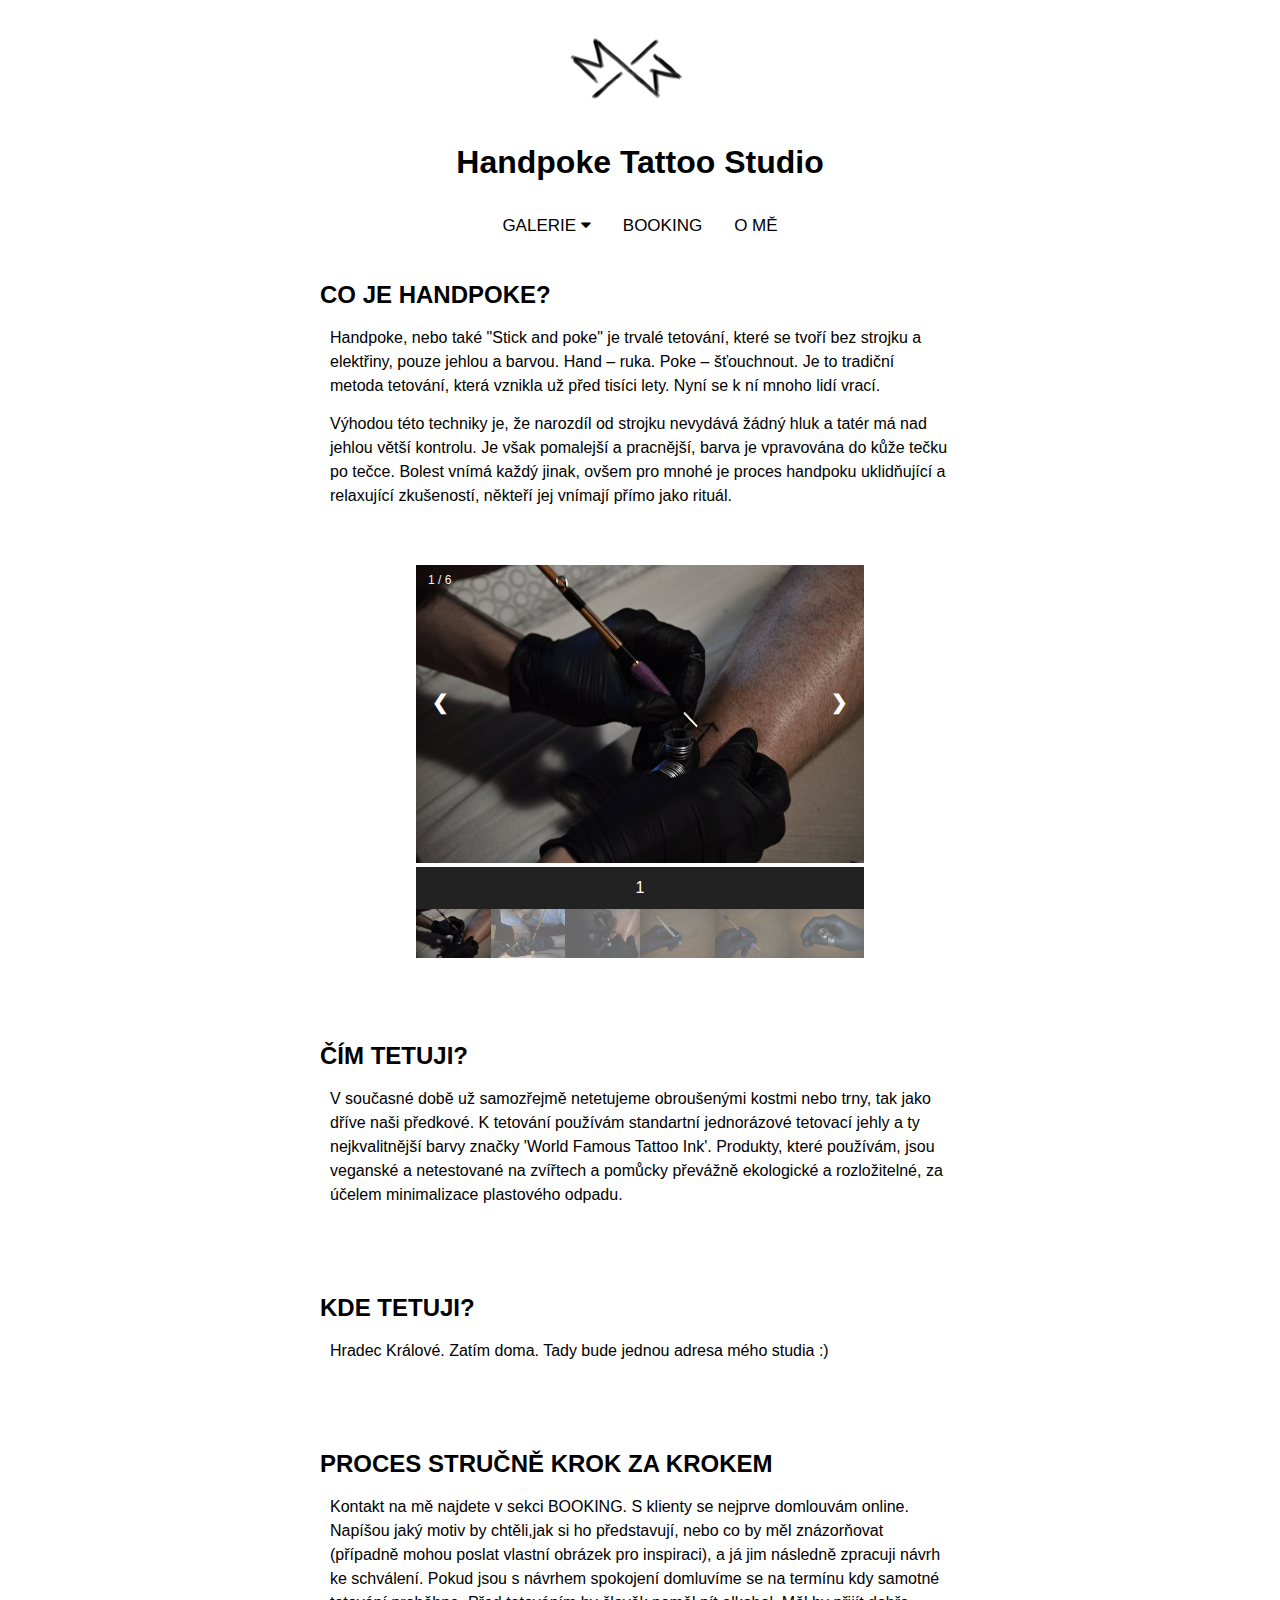
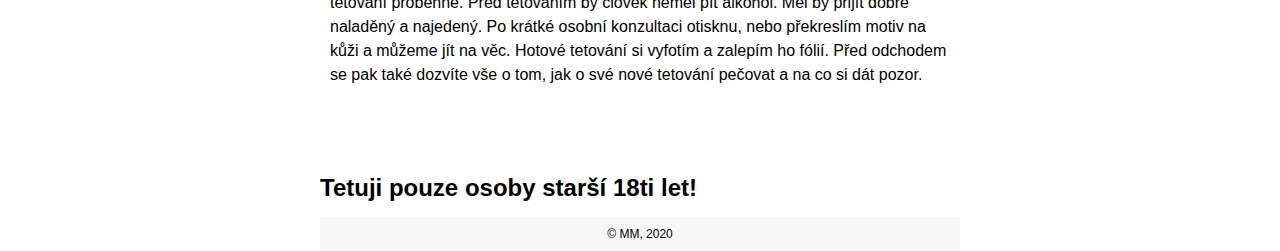
==== index.html @ ac065abf "page upload alfa" ====
<!DOCTYPE html>
<html lang="cs">
<head>
  <meta charset="utf-8">
  <title>Handpoke Tattoo</title>
  <link rel="stylesheet" type="text/css" href="styl.css">
  
  <style type="text/css">
  <!--
	  
* {
  box-sizing: border-box;
}

/* Position the image container (needed to position the left and right arrows) */
.container {
  position: relative;
	width: 70%;
	left: 50%;
	transform: translate(-50%, 0%);
	margin-top: 50px;
}

/* Hide the images by default */
.mySlides {
  display: none;
}

/* Add a pointer when hovering over the thumbnail images */
.cursor {
  cursor: pointer;
}

/* Next & previous buttons */
.prev,
.next {
  cursor: pointer;
  position: absolute;
  top: 40%;
  width: auto;
  padding: 16px;
  margin-top: -50px;
  color: white;
  font-weight: bold;
  font-size: 20px;
  border-radius: 0 3px 3px 0;
  user-select: none;
  -webkit-user-select: none;
}

/* Position the "next button" to the right */
.next {
  right: 0;
  border-radius: 3px 0 0 3px;
}

/* On hover, add a black background color with a little bit see-through */
.prev:hover,
.next:hover {
  background-color: rgba(0, 0, 0, 0.8);
}

/* Number text (1/3 etc) */
.numbertext {
  color: #f2f2f2;
  font-size: 12px;
  padding: 8px 12px;
  position: absolute;
  top: 0;
}

/* Container for image text */
.caption-container {
  text-align: center;
  background-color: #222;
  padding: 2px 16px;
  color: white;
}

.row:after {
  content: "";
  display: table;
  clear: both;
}

/* Six columns side by side */
.column {
  float: left;
  width: 16.66%;
}

/* Add a transparency effect for thumnbail images */
.demo {
  opacity: 0.6;
}

.active,
.demo:hover {
  opacity: 1;
}

	  
	  
	  //-->
  </style>
  
</head>
<body>
    <div id="stranka">
      <header>
         <div class="header"><a href="home.html"><img src="images/logo.png" alt="logo" width="180" height="90"/></a> 
		  </div>
     <h1>Handpoke Tattoo Studio</h1>
      </header>
      
<nav>      
  <div class="topnav" id="myTopnav">
  <div class="dropdown">
    <button class="dropbtn">GALERIE
      <link rel="stylesheet" href="https://cdnjs.cloudflare.com/ajax/libs/font-awesome/4.7.0/css/font-awesome.min.css">
      <i class="fa fa-caret-down"></i>
      
    </button>
    <div class="dropdown-content">
      <a href="tattoos.html">TETOVÁNÍ</a>
      <a href="flashes.html">VOLNÉ NÁVRHY</a>
    </div>
  </div>
  <a href="contact.html">BOOKING</a>
  
  <a href="aboutme.html">O MĚ</a>
</div>
</nav>
   
   
<div id="obsah">
                   
    <h2>CO JE HANDPOKE?</h2>
    <p>Handpoke, nebo také "Stick and poke" je trvalé tetování, které se tvoří bez strojku a elektřiny, pouze jehlou a barvou. Hand – ruka. Poke – šťouchnout. Je to tradiční metoda tetování, která vznikla  už před tisíci lety. Nyní se k ní mnoho lidí vrací. </p>
    <p>Výhodou této techniky je, že narozdíl od strojku nevydává žádný hluk a tatér má nad jehlou větší kontrolu. Je však pomalejší a pracnější, barva je vpravována do kůže tečku po tečce. Bolest vnímá každý jinak, ovšem pro mnohé je proces handpoku uklidňující a relaxující zkušeností, někteří jej vnímají přímo jako rituál.</p>
    
    
    <!-- Container for the image gallery -->
<div class="container">

  <!-- Full-width images with number text -->
  <div class="mySlides">
    <div class="numbertext">1 / 6</div>
      <img src="images/01.jpg" style="width:100%">
  </div>

  <div class="mySlides">
    <div class="numbertext">2 / 6</div>
      <img src="images/portrait-cropped.png" style="width:100%">
  </div>

  <div class="mySlides">
    <div class="numbertext">3 / 6</div>
      <img src="images/kristiandetail.jpg" style="width:100%">
  </div>

  <div class="mySlides">
    <div class="numbertext">4 / 6</div>
      <img src="images/tool1.png" style="width:100%">
  </div>

  <div class="mySlides">
    <div class="numbertext">5 / 6</div>
      <img src="images/tool2.png" style="width:100%">
  </div>

  <div class="mySlides">
    <div class="numbertext">6 / 6</div>
      <img src="images/ring.png" style="width:100%">
  </div>

  <!-- Next and previous buttons -->
  <a class="prev" onclick="plusSlides(-1)">&#10094;</a>
  <a class="next" onclick="plusSlides(1)">&#10095;</a>

  <!-- Image text -->
  <div class="caption-container">
    <p id="caption"></p>
  </div>

  <!-- Thumbnail images -->
  <div class="row">
    <div class="column">
      <img class="demo cursor" src="images/01.jpg" style="width:100%" onclick="currentSlide(1)" alt="1">
    </div>
    <div class="column">
      <img class="demo cursor" src="images/portrait-cropped.png" style="width:100%" onclick="currentSlide(2)" alt="2">
    </div>
    <div class="column">
      <img class="demo cursor" src="images/kristiandetail.jpg" style="width:100%" onclick="currentSlide(3)" alt="3">
    </div>
    <div class="column">
      <img class="demo cursor" src="images/tool1.png" style="width:100%" onclick="currentSlide(3)" alt="4">
    </div>
	<div class="column">
      <img class="demo cursor" src="images/tool2.png" style="width:100%" onclick="currentSlide(3)" alt="5">
    </div>
    <div class="column">
      <img class="demo cursor" src="images/ring.png" style="width:100%" onclick="currentSlide(3)" alt="6">
    </div>

  

  </div>
</div>
    
    <h2>ČÍM TETUJI?</h2>
    <p>V současné době už samozřejmě netetujeme obroušenými kostmi nebo trny, tak jako dříve naši předkové. K tetování používám standartní jednorázové tetovací jehly a ty nejkvalitnější barvy značky 'World Famous Tattoo Ink'. Produkty, které používám, jsou veganské a netestované na zvířtech a pomůcky převážně ekologické a rozložitelné, za účelem minimalizace plastového odpadu.</p>
    <h2>KDE TETUJI?</h2>
       <p>Hradec Králové. Zatím doma. Tady bude jednou adresa mého studia :) </p>
       <h2>PROCES STRUČNĚ KROK ZA KROKEM</h2>
       <p>Kontakt na mě najdete v sekci BOOKING. S klienty se nejprve domlouvám online. Napíšou jaký motiv by chtěli,jak si ho představují, nebo co by měl znázorňovat (případně mohou poslat vlastní obrázek pro inspiraci), a já jim následně zpracuji návrh ke schválení. Pokud jsou s návrhem spokojení domluvíme se na termínu kdy samotné tetování proběhne. Před tetováním by člověk neměl pít alkohol. Měl by přijít dobře naladěný a najedený. Po krátké osobní konzultaci otisknu, nebo překreslím motiv na kůži a můžeme jít na věc. Hotové tetování si vyfotím a zalepím ho fólií. Před odchodem se pak také dozvíte vše o tom, jak o své nové tetování pečovat a na co si dát pozor.</p>
       
       <h2>Tetuji pouze osoby starší 18ti let!</h2>
       
       
        <!--<img src="images/portrait.png" alt="portrait" title="Image of me." class="homeImg"> -->
        </div>
      <footer>      
        &copy; MM, 2020
      </footer>    
    </div>
    
    
    <script>
var slideIndex = 1;
showSlides(slideIndex);

function plusSlides(n) {
  showSlides(slideIndex += n);
}

function currentSlide(n) {
  showSlides(slideIndex = n);
}

function showSlides(n) {
  var i;
  var slides = document.getElementsByClassName("mySlides");
  var dots = document.getElementsByClassName("demo");
  var captionText = document.getElementById("caption");
  if (n > slides.length) {slideIndex = 1}
  if (n < 1) {slideIndex = slides.length}
  for (i = 0; i < slides.length; i++) {
      slides[i].style.display = "none";
  }
  for (i = 0; i < dots.length; i++) {
      dots[i].className = dots[i].className.replace(" active", "");
  }
  slides[slideIndex-1].style.display = "block";
  dots[slideIndex-1].className += " active";
  captionText.innerHTML = dots[slideIndex-1].alt;
}
</script>
 
  </body>
</html>
---- styl.css ----
*{Padding:0; margin:0;}

body{
	background-repeat:repeat;
	background-color: white;
	color:black;
	font-family: Gotham, "Helvetica Neue", Helvetica, Arial, "sans-serif";
	font-size: 100%;
}

#stranka {
		  display:grid;
		  grid-template-columns:50%;
		  grid-auto-rows: auto;
	 	  grid-template-areas: 
			  "logo"
			  "nav"
			  "obsah"
			  "pata";
	justify-content: center;
	grid-row-gap: 5px;
}



header{grid-area: logo;
	   background-repeat: no-repeat;
	   text-align: center;
		background-color: white;
	padding-top:25px;
	padding-bottom: 5px;
}

header h1{padding-top:25px;
	padding-bottom: 5px;
	    

}

nav{grid-area: nav;	
}

.topnav {
	position: absolute;
	margin-top: 30px;
  	left: 50%;
 	transform: translate(-50%, -50%);
}

/* Style the links inside the navigation bar */
.topnav a {
  float: left;
  display: block;
  color: black;
  text-align: center;
  padding: 14px 16px;
  text-decoration: none;
  font-size: 17px;
}

/* Hide the link that should open and close the topnav on small screens */
.topnav .icon {
  display: none;
}

/* Dropdown container - needed to position the dropdown content */
.dropdown {
  float: left;
  overflow: hidden;
}

/* Style the dropdown button to fit inside the topnav */
.dropdown .dropbtn {
  font-size: 17px;
  border: none;
  outline: none;
  color: black;
  padding: 14px 16px;
  background-color: inherit;
  font-family: inherit;
  margin: 0;
}

/* Style the dropdown content (hidden by default) */
.dropdown-content {
  display: none;
  position: absolute;
  background-color: white;
  min-width: 160px;
  box-shadow: 0px 8px 16px 0px rgba(0,0,0,0.2);
  z-index: 1;
}

/* Style the links inside the dropdown */
.dropdown-content a {
  float: none;
  color: black;
  padding: 12px 16px;
  text-decoration: none;
  display: block;
  text-align: left;
}

/* Add a dark background on topnav links and the dropdown button on hover */
.topnav a:hover, .dropdown:hover .dropbtn {
  background-color: #555;
  color: white;
}

/* Add a grey background to dropdown links on hover */
.dropdown-content a:hover {
  background-color: #ddd;
  color: black;
}

/* Show the dropdown menu when the user moves the mouse over the dropdown button */
.dropdown:hover .dropdown-content {
  display: block;
}

/* When the screen is less than 600 pixels wide, hide all links, except for the first one ("Home"). Show the link that contains should open and close the topnav (.icon) */
@media screen and (max-width: 600px) {
  .topnav a:not(:first-child), .dropdown .dropbtn {
    display: none;
  }
  .topnav a.icon {
    float: right;
    display: block;
  }
}

/* The "responsive" class is added to the topnav with JavaScript when the user clicks on the icon. This class makes the topnav look good on small screens (display the links vertically instead of horizontally) */
@media screen and (max-width: 600px) {
  .topnav.responsive {position: relative;}
  .topnav.responsive a.icon {
    position: absolute;
    right: 0;
    top: 0;
  }
  .topnav.responsive a {
    float: none;
    display: block;
    text-align: left;
  }
  .topnav.responsive .dropdown {float: none;}
  .topnav.responsive .dropdown-content {position: relative;}
  .topnav.responsive .dropdown .dropbtn {
    display: block;
    width: 100%;
    text-align: left;
  }
}

#obsah{grid-area: obsah;
	background-color: white;
}
#obsah h1{margin: 10px 0 10px 0;}
#obsah h2{margin: 80px 0 10px 0;}

.homeImg {
   width: 40%;
	position: relative;
	left: 50%;
	transform: translate(-50%, 0);
	margin-top: 50px;
	margin-bottom: 50px;
	
}


footer{grid-area: pata;
	background-color: #F7F7F7;
	   text-align: center;
	   font-size: 75%;
	   padding: 10px 0;
	   
}

p{padding: 7px 10px;
	line-height: 1.5;
}

article{margin: 5px;
		border: 1px solid black;
		border-width: 0 1px 1px 0;
}

article h2{font-size: 100%;
			font-weight: normal;
}

#video{	display:block;
		margin-left: auto;
		margin-right: auto;
	margin-bottom: 20px;
		width:65%;
		height:600px;}

#portrait{
	height:50%;
	width: 50%;
	float:right;
	margin-bottom: 40px;
	margin-left: 20px;
}

.homebtn {
  border: none; /* Remove borders */
  background: none;
  color: black; /* White text */
  font-size: 16px; /* Set a font size */
  cursor: pointer; /* Mouse pointer on hover */
}
.homebtn:hover {
  color: white;
}
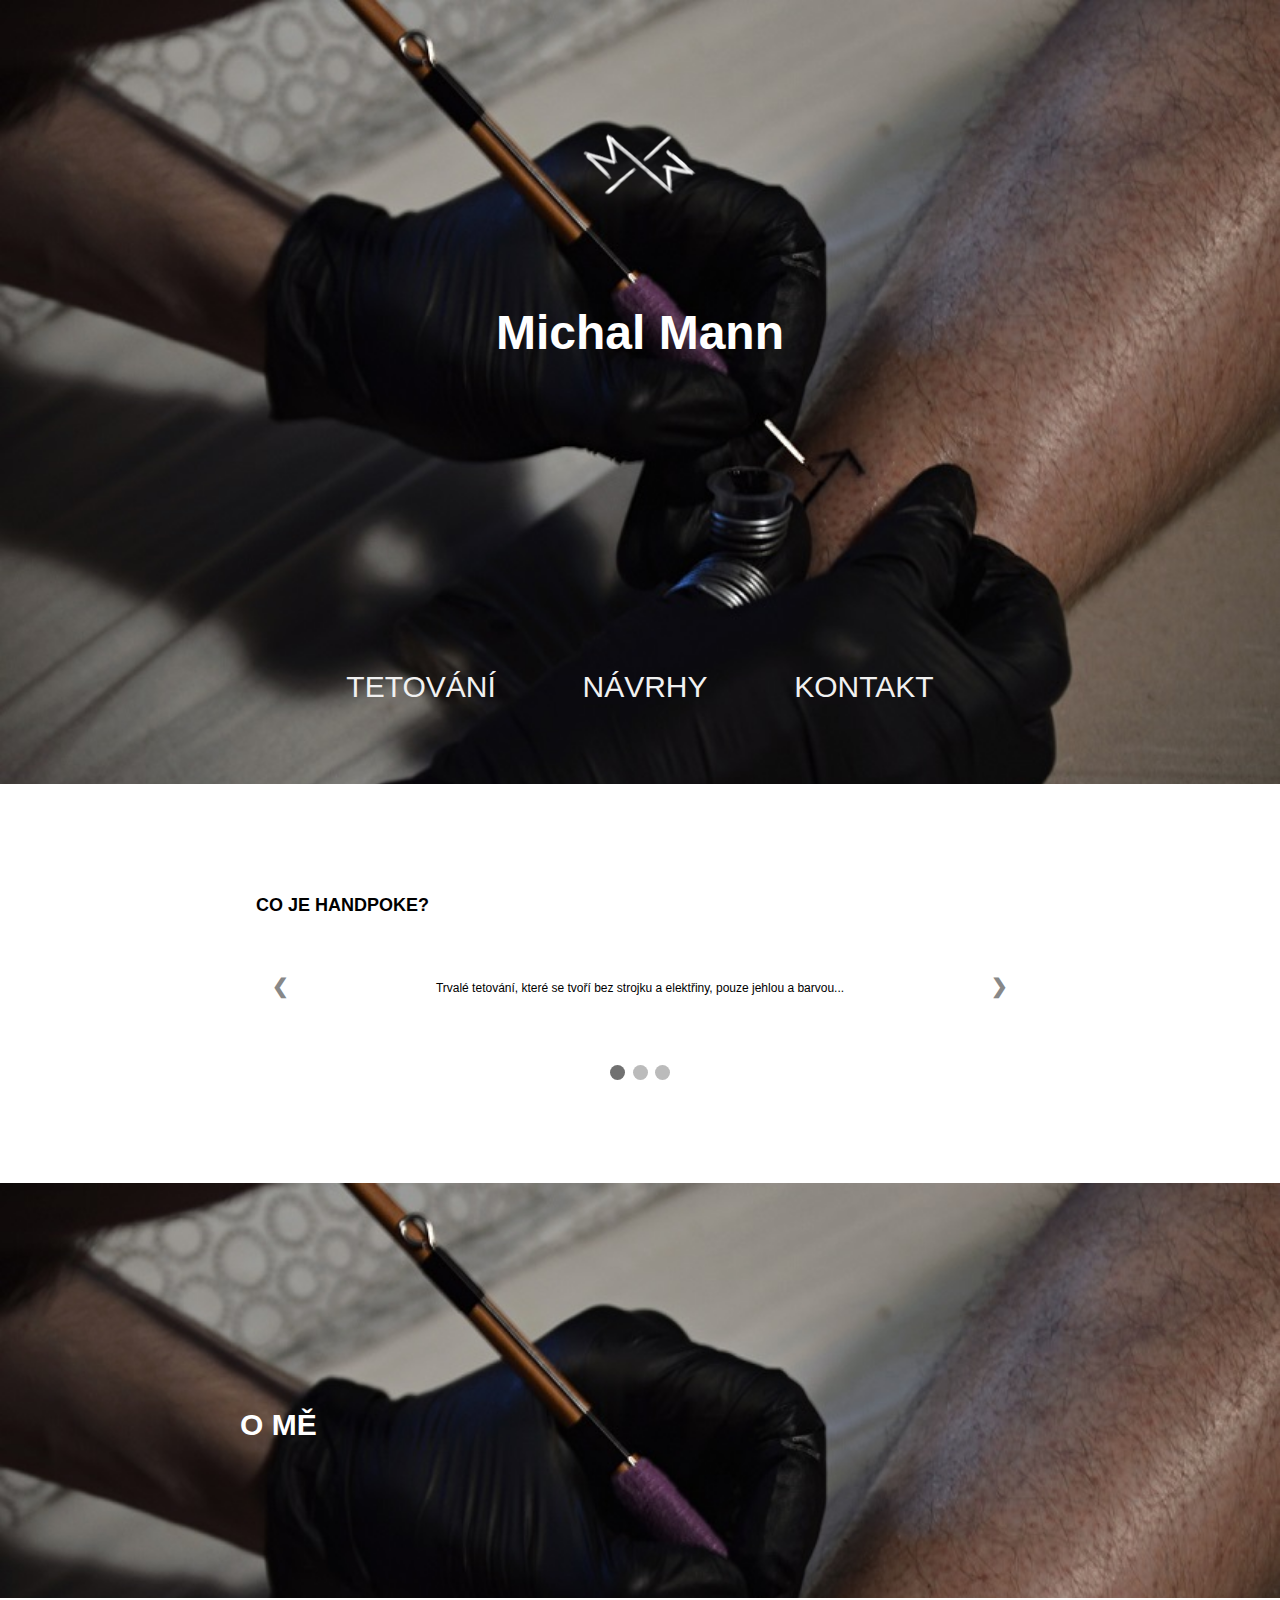
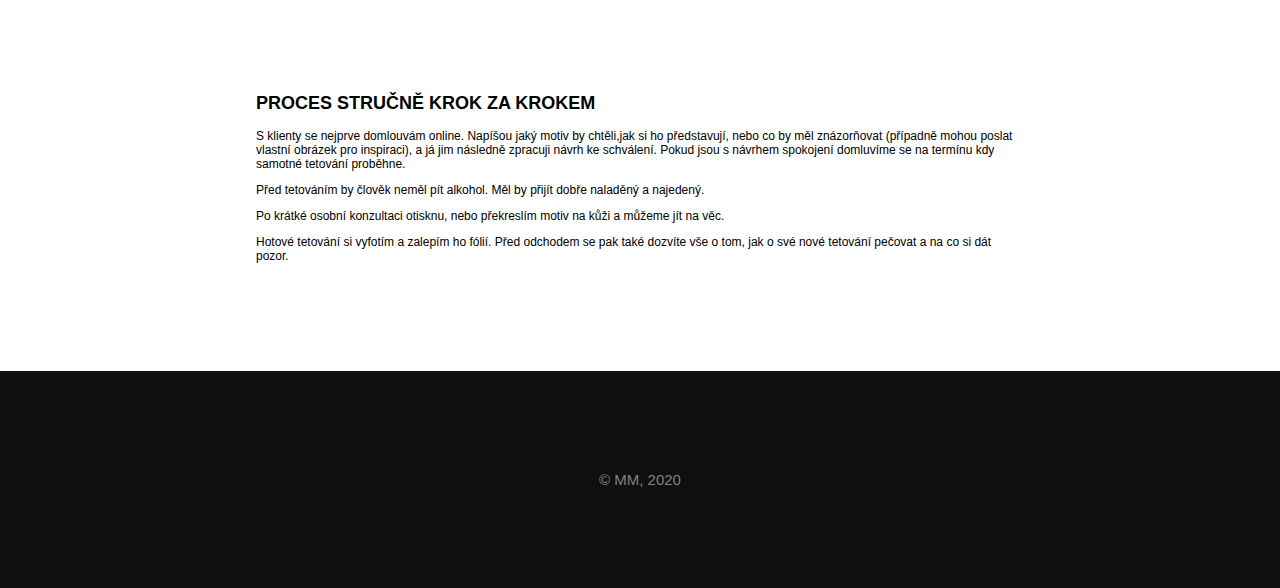
==== commit 0e14a94b: "index přejmenování" ====
--- a/index.html
+++ b/index.html
@@ -1,213 +1,133 @@
-<!DOCTYPE html>
-<html lang="cs">
+﻿<!DOCTYPE html>
+<html>
+
 <head>
   <meta charset="utf-8">
-  <title>Handpoke Tattoo</title>
-  <link rel="stylesheet" type="text/css" href="styl.css">
-  
-  <style type="text/css">
-  <!--
-	  
-* {
-  box-sizing: border-box;
-}
+  <title>Handpoke Tattoo MM</title>
 
-/* Position the image container (needed to position the left and right arrows) */
-.container {
-  position: relative;
-	width: 70%;
-	left: 50%;
-	transform: translate(-50%, 0%);
-	margin-top: 50px;
-}
 
-/* Hide the images by default */
-.mySlides {
-  display: none;
-}
+  <meta name="viewport" content="width=device-width, initial-scale=1">
+  <link rel="stylesheet" href="style.css">
+</head>
 
-/* Add a pointer when hovering over the thumbnail images */
-.cursor {
-  cursor: pointer;
-}
+<body>
 
-/* Next & previous buttons */
-.prev,
-.next {
-  cursor: pointer;
-  position: absolute;
-  top: 40%;
-  width: auto;
-  padding: 16px;
-  margin-top: -50px;
-  color: white;
-  font-weight: bold;
-  font-size: 20px;
-  border-radius: 0 3px 3px 0;
-  user-select: none;
-  -webkit-user-select: none;
-}
+  <div class="header">
+    <script src="easy_background.js"></script>
+    <script>
+      easy_background(".header",
+        {
+          slide: ["images/01.jpg", "images/portrait-cropped.png"],
+          delay: [2000, 2000]
+        }
+      );
+    </script>
+    <div class="logo"><a href="home2.html"><img src="images/logo-white.png" alt="logo" /></a> </div>
+    <h1>Michal Mann</h1>
 
-/* Position the "next button" to the right */
-.next {
-  right: 0;
-  border-radius: 3px 0 0 3px;
-}
+    <div id="navbar">
+      <div class="dropdown">
+        <a href="tattoos.html" class="stickyelement">TETOVÁNÍ</a>
+        <div class="dropdown-content">
+          <i>práce co už jsem dělal</i>
+        </div>
+      </div>
 
-/* On hover, add a black background color with a little bit see-through */
-.prev:hover,
-.next:hover {
-  background-color: rgba(0, 0, 0, 0.8);
-}
+      <div class="dropdown">
+        <a href="flashes.html" class="stickyelement">NÁVRHY</a>
+        <div class="dropdown-content">
+          <i>moje volné návrhy k dispozici</i>
+        </div>
+      </div>
 
-/* Number text (1/3 etc) */
-.numbertext {
-  color: #f2f2f2;
-  font-size: 12px;
-  padding: 8px 12px;
-  position: absolute;
-  top: 0;
-}
+      <div class="dropdown">
+        <a href="contact.html" class="stickyelement">KONTAKT</a>
+        <div class="dropdown-content">
+          <i>tady najdeš, kde se objednat</i>
+        </div>
+      </div>
 
-/* Container for image text */
-.caption-container {
-  text-align: center;
-  background-color: #222;
-  padding: 2px 16px;
-  color: white;
-}
-
-.row:after {
-  content: "";
-  display: table;
-  clear: both;
-}
-
-/* Six columns side by side */
-.column {
-  float: left;
-  width: 16.66%;
-}
-
-/* Add a transparency effect for thumnbail images */
-.demo {
-  opacity: 0.6;
-}
-
-.active,
-.demo:hover {
-  opacity: 1;
-}
-
-	  
-	  
-	  //-->
-  </style>
-  
-</head>
-<body>
-    <div id="stranka">
-      <header>
-         <div class="header"><a href="home.html"><img src="images/logo.png" alt="logo" width="180" height="90"/></a> 
-		  </div>
-     <h1>Handpoke Tattoo Studio</h1>
-      </header>
-      
-<nav>      
-  <div class="topnav" id="myTopnav">
-  <div class="dropdown">
-    <button class="dropbtn">GALERIE
-      <link rel="stylesheet" href="https://cdnjs.cloudflare.com/ajax/libs/font-awesome/4.7.0/css/font-awesome.min.css">
-      <i class="fa fa-caret-down"></i>
-      
-    </button>
-    <div class="dropdown-content">
-      <a href="tattoos.html">TETOVÁNÍ</a>
-      <a href="flashes.html">VOLNÉ NÁVRHY</a>
     </div>
   </div>
-  <a href="contact.html">BOOKING</a>
-  
-  <a href="aboutme.html">O MĚ</a>
-</div>
-</nav>
-   
-   
-<div id="obsah">
-                   
-    <h2>CO JE HANDPOKE?</h2>
+
+
+
+
+  <div class="content">
+    <div class="slim-conts">
+      <h2>CO JE HANDPOKE?</h2>
+
+      <!-- Slideshow container -->
+      <div class="slideshow-container">
+
+        <!-- Full-width slides/quotes -->
+        <div class="mySlides">
+          <a>Trvalé tetování, které se tvoří bez strojku a elektřiny, pouze jehlou a barvou...</a>
+
+        </div>
+
+        <div class="mySlides">
+          <a>Barva je vpravována do kůže tečku po tečce...</a>
+
+        </div>
+
+        <div class="mySlides">
+          <a>Závislost...</a>
+
+        </div>
+
+        <!-- Next/prev buttons -->
+        <a class="prev" onclick="plusSlides(-1)">&#10094;</a>
+        <a class="next" onclick="plusSlides(1)">&#10095;</a>
+      </div>
+
+      <!-- Dots/bullets/indicators -->
+      <div class="dot-container">
+        <span class="dot" onclick="currentSlide(1)"></span>
+        <span class="dot" onclick="currentSlide(2)"></span>
+        <span class="dot" onclick="currentSlide(3)"></span>
+      </div>
+    </div>
+
+    <div class="info-cont">
+      <h2><a href="aboutme.html">O MĚ</a></h2>
+      <script src="easy_background.js"></script>
+      <script>
+        easy_background(".info-cont",
+          {
+            slide: ["images/01.jpg", "images/portrait-cropped.png"],
+            delay: [2000, 2000]
+          }
+        );
+      </script>
+    </div>
+
+    <div class="slim-conts">
+      <h2>PROCES STRUČNĚ KROK ZA KROKEM</h2>
+      <p>S klienty se nejprve domlouvám online. Napíšou jaký motiv by chtěli,jak si ho představují, nebo co by měl
+        znázorňovat (případně mohou poslat vlastní obrázek pro inspiraci), a já jim následně zpracuji návrh ke
+        schválení. Pokud jsou s návrhem spokojení domluvíme se na termínu kdy samotné tetování proběhne.</p>
+      <p>Před tetováním by člověk neměl pít alkohol. Měl by přijít dobře naladěný a najedený.</p>
+      <p> Po krátké osobní konzultaci otisknu, nebo překreslím motiv na kůži a můžeme jít na věc. </p>
+      <p>Hotové tetování si vyfotím a zalepím ho fólií. Před odchodem se pak také dozvíte vše o tom, jak o své nové
+        tetování pečovat a na co si dát pozor.</p>
+      <p> </p>
+
+    </div>
+  </div>
+
+  <div class="footer">
+    &copy; MM, 2020
+  </div>
+
+
+  <!--
+  <h2>CO JE HANDPOKE?</h2>
     <p>Handpoke, nebo také "Stick and poke" je trvalé tetování, které se tvoří bez strojku a elektřiny, pouze jehlou a barvou. Hand – ruka. Poke – šťouchnout. Je to tradiční metoda tetování, která vznikla  už před tisíci lety. Nyní se k ní mnoho lidí vrací. </p>
     <p>Výhodou této techniky je, že narozdíl od strojku nevydává žádný hluk a tatér má nad jehlou větší kontrolu. Je však pomalejší a pracnější, barva je vpravována do kůže tečku po tečce. Bolest vnímá každý jinak, ovšem pro mnohé je proces handpoku uklidňující a relaxující zkušeností, někteří jej vnímají přímo jako rituál.</p>
     
     
-    <!-- Container for the image gallery -->
-<div class="container">
 
-  <!-- Full-width images with number text -->
-  <div class="mySlides">
-    <div class="numbertext">1 / 6</div>
-      <img src="images/01.jpg" style="width:100%">
-  </div>
-
-  <div class="mySlides">
-    <div class="numbertext">2 / 6</div>
-      <img src="images/portrait-cropped.png" style="width:100%">
-  </div>
-
-  <div class="mySlides">
-    <div class="numbertext">3 / 6</div>
-      <img src="images/kristiandetail.jpg" style="width:100%">
-  </div>
-
-  <div class="mySlides">
-    <div class="numbertext">4 / 6</div>
-      <img src="images/tool1.png" style="width:100%">
-  </div>
-
-  <div class="mySlides">
-    <div class="numbertext">5 / 6</div>
-      <img src="images/tool2.png" style="width:100%">
-  </div>
-
-  <div class="mySlides">
-    <div class="numbertext">6 / 6</div>
-      <img src="images/ring.png" style="width:100%">
-  </div>
-
-  <!-- Next and previous buttons -->
-  <a class="prev" onclick="plusSlides(-1)">&#10094;</a>
-  <a class="next" onclick="plusSlides(1)">&#10095;</a>
-
-  <!-- Image text -->
-  <div class="caption-container">
-    <p id="caption"></p>
-  </div>
-
-  <!-- Thumbnail images -->
-  <div class="row">
-    <div class="column">
-      <img class="demo cursor" src="images/01.jpg" style="width:100%" onclick="currentSlide(1)" alt="1">
-    </div>
-    <div class="column">
-      <img class="demo cursor" src="images/portrait-cropped.png" style="width:100%" onclick="currentSlide(2)" alt="2">
-    </div>
-    <div class="column">
-      <img class="demo cursor" src="images/kristiandetail.jpg" style="width:100%" onclick="currentSlide(3)" alt="3">
-    </div>
-    <div class="column">
-      <img class="demo cursor" src="images/tool1.png" style="width:100%" onclick="currentSlide(3)" alt="4">
-    </div>
-	<div class="column">
-      <img class="demo cursor" src="images/tool2.png" style="width:100%" onclick="currentSlide(3)" alt="5">
-    </div>
-    <div class="column">
-      <img class="demo cursor" src="images/ring.png" style="width:100%" onclick="currentSlide(3)" alt="6">
-    </div>
-
-  
-
-  </div>
-</div>
     
     <h2>ČÍM TETUJI?</h2>
     <p>V současné době už samozřejmě netetujeme obroušenými kostmi nebo trny, tak jako dříve naši předkové. K tetování používám standartní jednorázové tetovací jehly a ty nejkvalitnější barvy značky 'World Famous Tattoo Ink'. Produkty, které používám, jsou veganské a netestované na zvířtech a pomůcky převážně ekologické a rozložitelné, za účelem minimalizace plastového odpadu.</p>
@@ -218,47 +138,11 @@
        
        <h2>Tetuji pouze osoby starší 18ti let!</h2>
        
-       
-        <!--<img src="images/portrait.png" alt="portrait" title="Image of me." class="homeImg"> -->
-        </div>
-      <footer>      
-        &copy; MM, 2020
-      </footer>    
-    </div>
-    
-    
-    <script>
-var slideIndex = 1;
-showSlides(slideIndex);
-
-function plusSlides(n) {
-  showSlides(slideIndex += n);
-}
-
-function currentSlide(n) {
-  showSlides(slideIndex = n);
-}
-
-function showSlides(n) {
-  var i;
-  var slides = document.getElementsByClassName("mySlides");
-  var dots = document.getElementsByClassName("demo");
-  var captionText = document.getElementById("caption");
-  if (n > slides.length) {slideIndex = 1}
-  if (n < 1) {slideIndex = slides.length}
-  for (i = 0; i < slides.length; i++) {
-      slides[i].style.display = "none";
-  }
-  for (i = 0; i < dots.length; i++) {
-      dots[i].className = dots[i].className.replace(" active", "");
-  }
-  slides[slideIndex-1].style.display = "block";
-  dots[slideIndex-1].className += " active";
-  captionText.innerHTML = dots[slideIndex-1].alt;
-}
-</script>
- 
-  </body>
-</html>
+        -->
 
 
+  <script src="script.js"></script>
+
+</body>
+
+</html>--- a/style.css
+++ b/style.css
@@ -0,0 +1,200 @@
+ body {
+      margin: 0;
+      font-size: 24px;
+      font-family: Gotham, "Helvetica Neue", Helvetica, Arial, "sans-serif";
+    }
+
+    .header {
+      width: 100%;
+      padding-top: 10%;
+      padding-bottom: 5%;
+      color: white;
+      text-align: center;
+    }
+
+    .header h1 {
+      margin: 100px 200px 300px 200px;
+      text-align: center;
+
+    }
+
+
+    #navbar {
+      z-index: 1;
+
+    }
+
+    #navbar a,
+    .info-cont a {
+      float: left;
+      display: block;
+      color: #F1F1F1;
+      text-align: center;
+      padding: 10px 40px;
+      text-decoration: none;
+      font-size: 30px;
+
+    }
+
+
+
+    #navbar a.active {
+      /*background-color: #4CAF50;*/
+      color: white;
+      font-size: 10px;
+    }
+
+
+    .content {
+      width: 100%;
+      padding-top: 16px;
+      padding-bottom: 16px;
+      z-index: 1;
+
+    }
+
+    .slim-conts {
+      width: 60%;
+      padding-top: 80px;
+      padding-bottom: 80px;
+      padding-left: 20%;
+      padding-right: 20%;
+    }
+
+    .sticky {
+      position: fixed;
+      top: 0;
+      float: right;
+      background-color: #1D1D1D;
+      width: 100%;
+      font-size: 12px;
+      /* kdybys chtel si ten okraj od textu dat vetsi */
+      /* padding-bottom: 20px; */
+    }
+
+    .stickyelement {
+      font-size: 10px;
+    }
+
+    .sticky,
+    .content {
+      /*  padding-top: 60px;*/
+      font-size: 12px;
+    }
+
+    .dropdown {
+      position: relative;
+      display: inline-block;
+      z-index: 2;
+
+    }
+
+
+    .dropdown-content {
+      display: none;
+      position: absolute;
+      background-color: rgba(0, 0, 0, 0.56);
+      min-width: 160px;
+      padding: 50px 16px 12px 16px;
+      overflow: auto;
+      font-size: 20px;
+
+    }
+
+
+    .dropdown:hover .dropdown-content {
+      display: block;
+      z-index: -1;
+    }
+
+    /* Slideshow container */
+    .slideshow-container {
+      position: relative;
+
+    }
+
+    /* Slides */
+    .mySlides {
+      display: none;
+      padding: 50px;
+      text-align: center;
+    }
+
+    /* Next & previous buttons */
+    .prev,
+    .next {
+      cursor: pointer;
+      position: absolute;
+      top: 50%;
+      width: auto;
+      margin-top: -30px;
+      padding: 16px;
+      color: #888;
+      font-weight: bold;
+      font-size: 20px;
+      border-radius: 0 3px 3px 0;
+      user-select: none;
+    }
+
+    /* Position the "next button" to the right */
+    .next {
+      position: absolute;
+      right: 0;
+      border-radius: 3px 0 0 3px;
+    }
+
+    /* On hover, add a black background color with a little bit see-through */
+    .prev:hover,
+    .next:hover {
+      background-color: rgba(0, 0, 0, 0.8);
+      color: white;
+    }
+
+    /* The dot/bullet/indicator container */
+    .dot-container {
+      text-align: center;
+      padding: 20px;
+
+    }
+
+    /* The dots/bullets/indicators */
+    .dot {
+      cursor: pointer;
+      height: 15px;
+      width: 15px;
+      margin: 0 2px;
+      background-color: #bbb;
+      border-radius: 50%;
+      display: inline-block;
+      transition: background-color 0.6s ease;
+    }
+
+    /* Add a background color to the active dot/circle */
+    .active,
+    .dot:hover {
+      background-color: #717171;
+    }
+
+    .info-cont {
+
+      padding: 200px;
+
+    }
+
+    .info-cont h2,
+    .info-cont a {
+      color: white;
+    }
+
+    .info-cont h2,
+    .info-cont a:hover {
+      color: #B4B4B4;
+    }
+
+    .footer {
+      color: #828282;
+      text-align: center;
+      font-size: 15px;
+      padding: 100px;
+      background-color: #0F0F0F;
+    }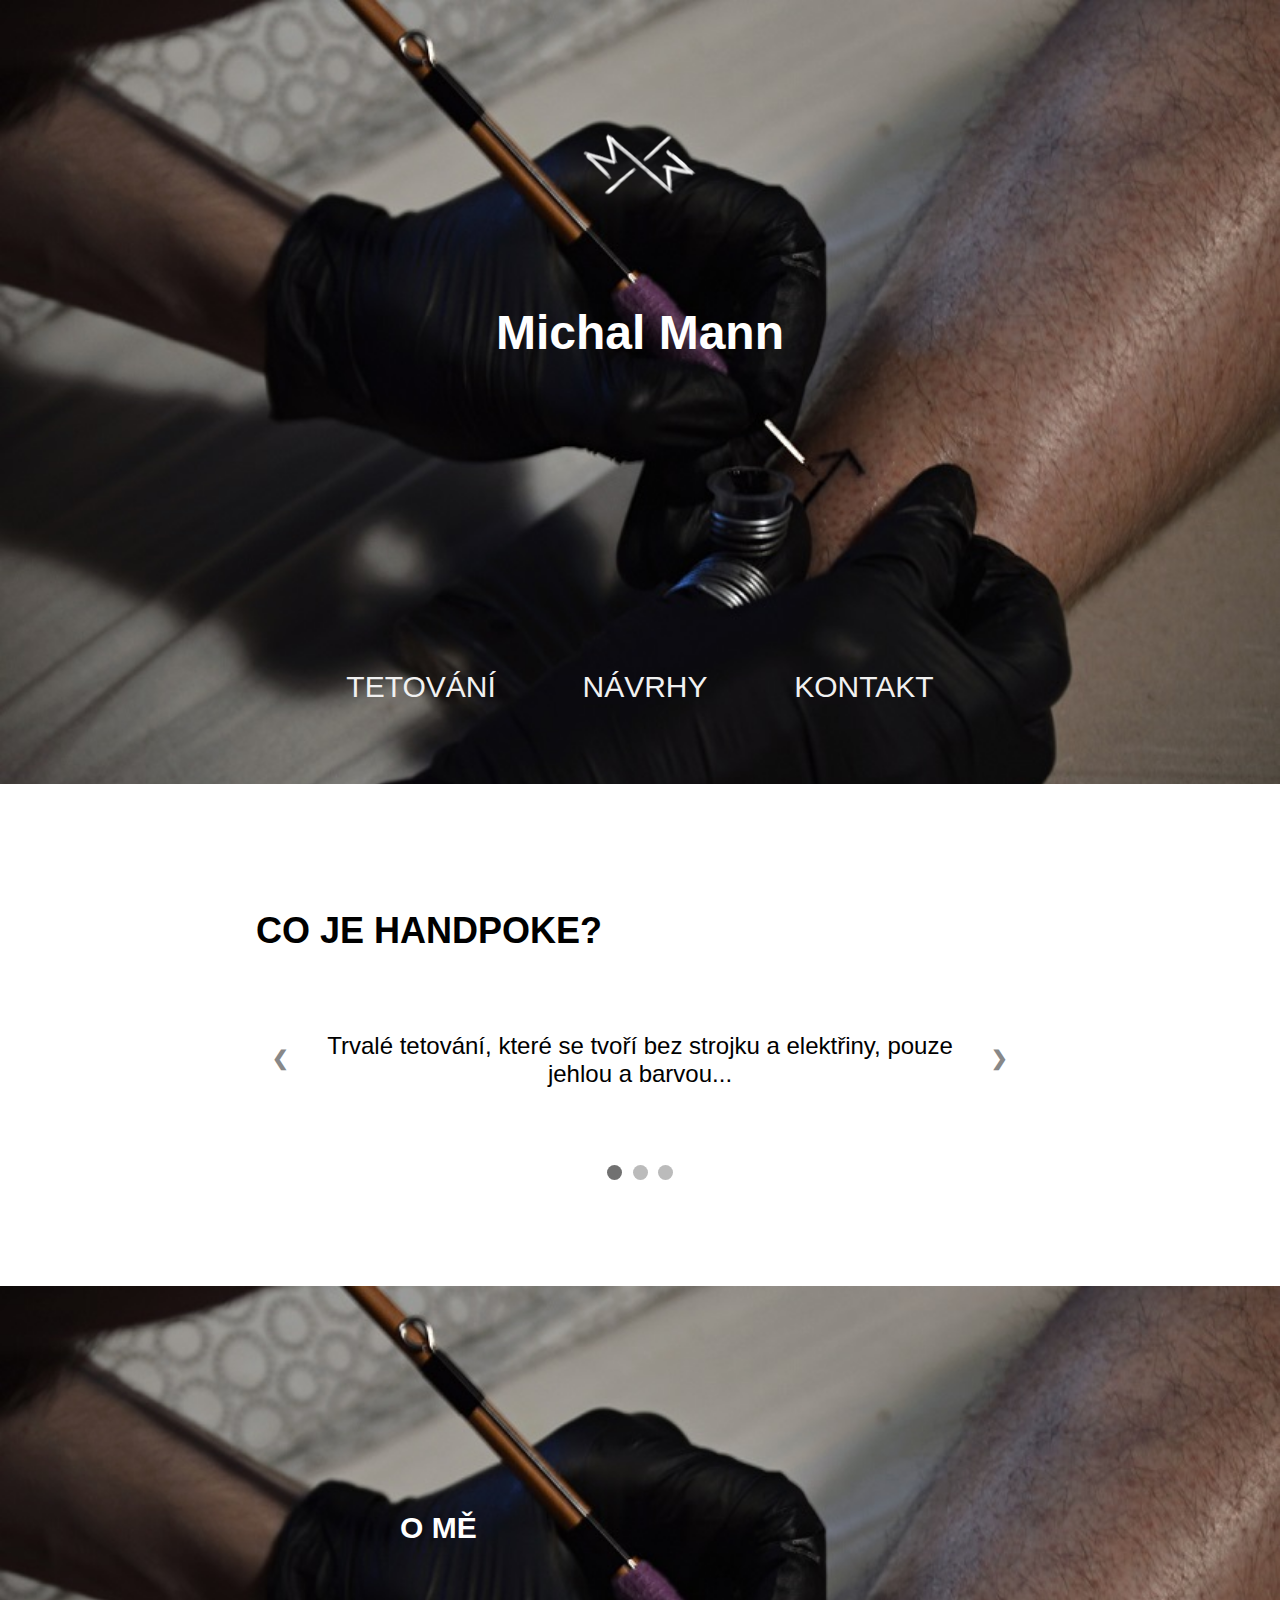
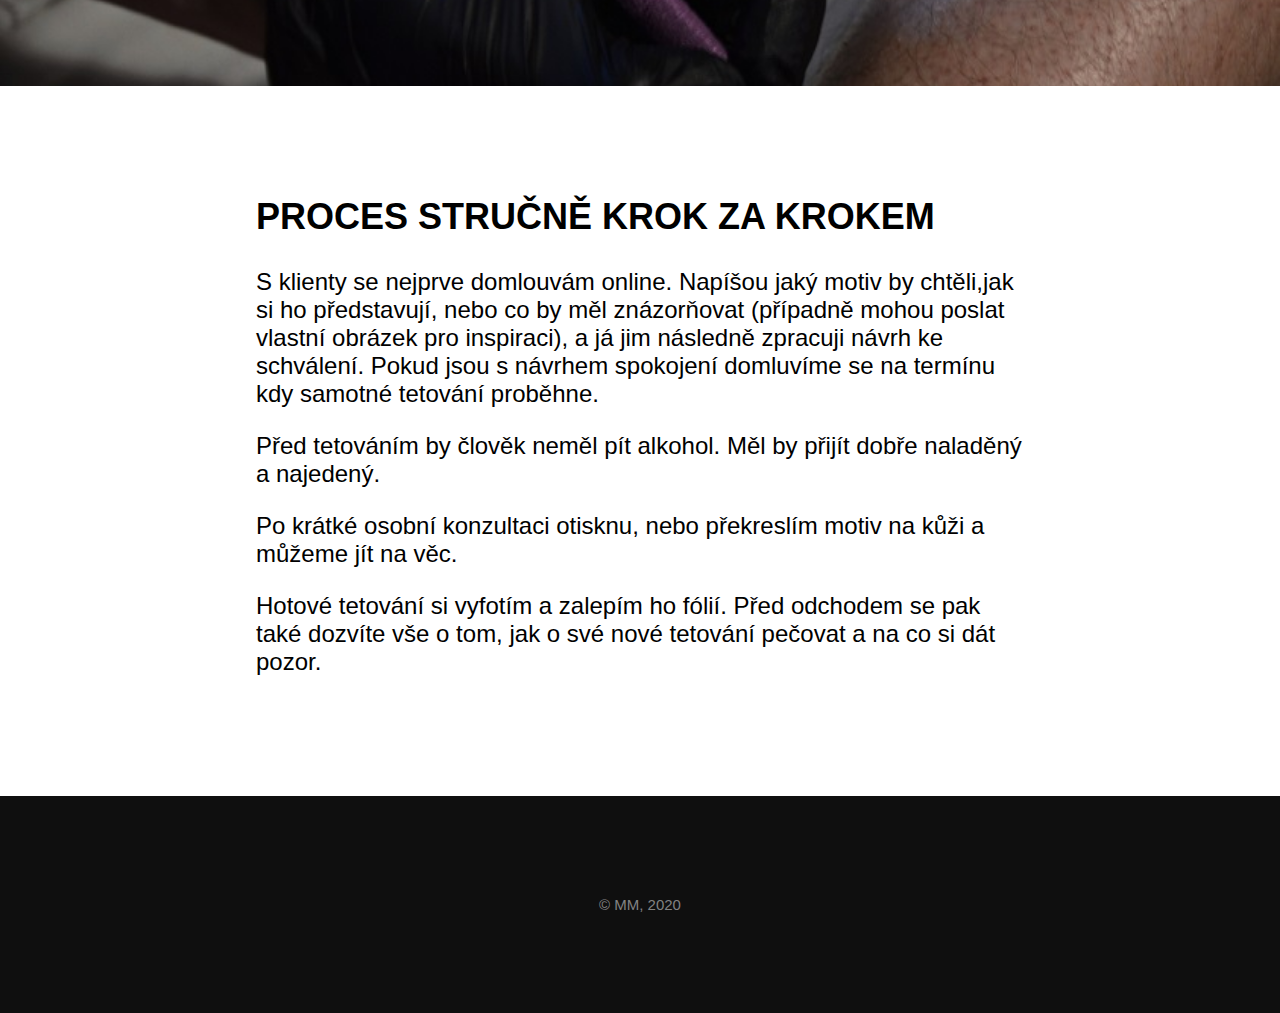
==== commit d5516cec: "responzivita" ====
--- a/index.html
+++ b/index.html
@@ -22,7 +22,7 @@
         }
       );
     </script>
-    <div class="logo"><a href="home2.html"><img src="images/logo-white.png" alt="logo" /></a> </div>
+    <div class="logo"><a href="index.html"><img src="images/logo-white.png" alt="logo" /></a> </div>
     <h1>Michal Mann</h1>
 
     <div id="navbar">
@@ -95,8 +95,8 @@
       <script>
         easy_background(".info-cont",
           {
-            slide: ["images/01.jpg", "images/portrait-cropped.png"],
-            delay: [2000, 2000]
+            slide: ["images/01.jpg", "images/portrait-cropped.png", "images/ring.png"],
+            delay: [2000, 2000, 2000]
           }
         );
       </script>
--- a/style.css
+++ b/style.css
@@ -13,8 +13,10 @@
     }
 
     .header h1 {
-      margin: 100px 200px 300px 200px;
-      text-align: center;
+
+		margin-top: 100px;
+	 	margin-bottom: 300px;
+     	text-align: center;
 
     }
 
@@ -24,8 +26,7 @@
 
     }
 
-    #navbar a,
-    .info-cont a {
+    #navbar a {
       float: left;
       display: block;
       color: #F1F1F1;
@@ -67,21 +68,12 @@
       float: right;
       background-color: #1D1D1D;
       width: 100%;
-      font-size: 12px;
-      /* kdybys chtel si ten okraj od textu dat vetsi */
-      /* padding-bottom: 20px; */
-    }
-
-    .stickyelement {
-      font-size: 10px;
-    }
-
-    .sticky,
-    .content {
-      /*  padding-top: 60px;*/
-      font-size: 12px;
-    }
-
+		/*fontsize nastavuju ve scriptu*/
+      
+    }
+
+   
+   
     .dropdown {
       position: relative;
       display: inline-block;
@@ -176,14 +168,20 @@
     }
 
     .info-cont {
-
-      padding: 200px;
-
+      padding-top: 200px;
+	  padding-bottom: 200px;
     }
 
     .info-cont h2,
     .info-cont a {
-      color: white;
+		padding-left: 100px;
+      color: white;
+	  float: left;
+      display: block;
+      text-align: center;
+      text-decoration: none;
+      font-size: 30px;
+		
     }
 
     .info-cont h2,
@@ -197,4 +195,51 @@
       font-size: 15px;
       padding: 100px;
       background-color: #0F0F0F;
-    }+    }
+
+
+
+@media only screen and (max-width: 599px) {
+ /* For mobile phones: */
+	
+	.header {
+      padding-bottom: 20%;
+
+    }
+
+  	.header h1 {
+		margin-top: 100px;
+	 	margin-bottom: 100px;
+    }
+	.dropdown {
+      display:grid;
+		padding:20px;
+    }
+	.info-cont  {
+		padding-top: 100px;
+	    padding-bottom: 100px;
+		
+		
+    }
+	.info-cont a {
+		padding: 0px;
+      font-size: 30px;
+		
+    }
+
+	
+}
+
+@media only screen and (max-width: 1200px) {
+  /* For tablets: */
+	.info-cont  {
+		padding-left: 0px;
+    }
+}
+@media only screen and (min-width: 1200px) {
+  /* For desktop: */
+  .info-cont  {
+		padding-left: 200px;
+    }
+	
+}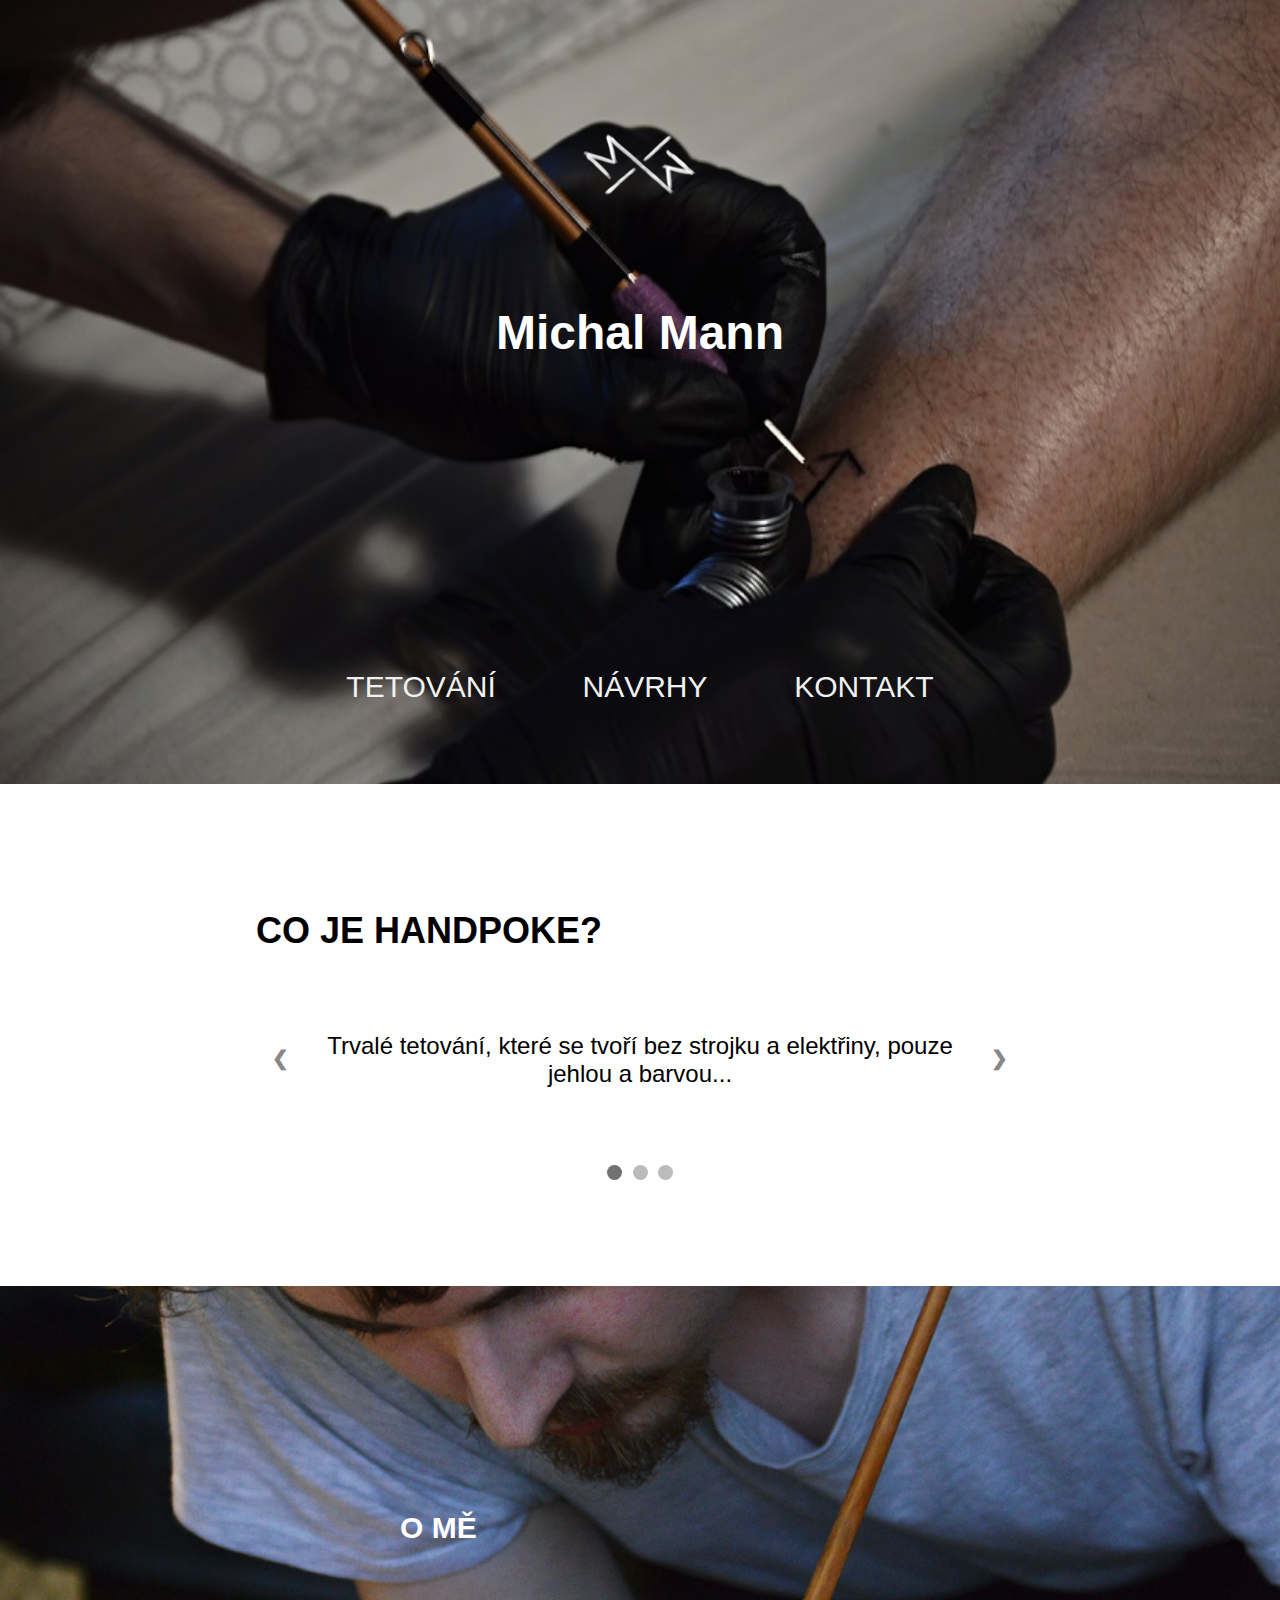
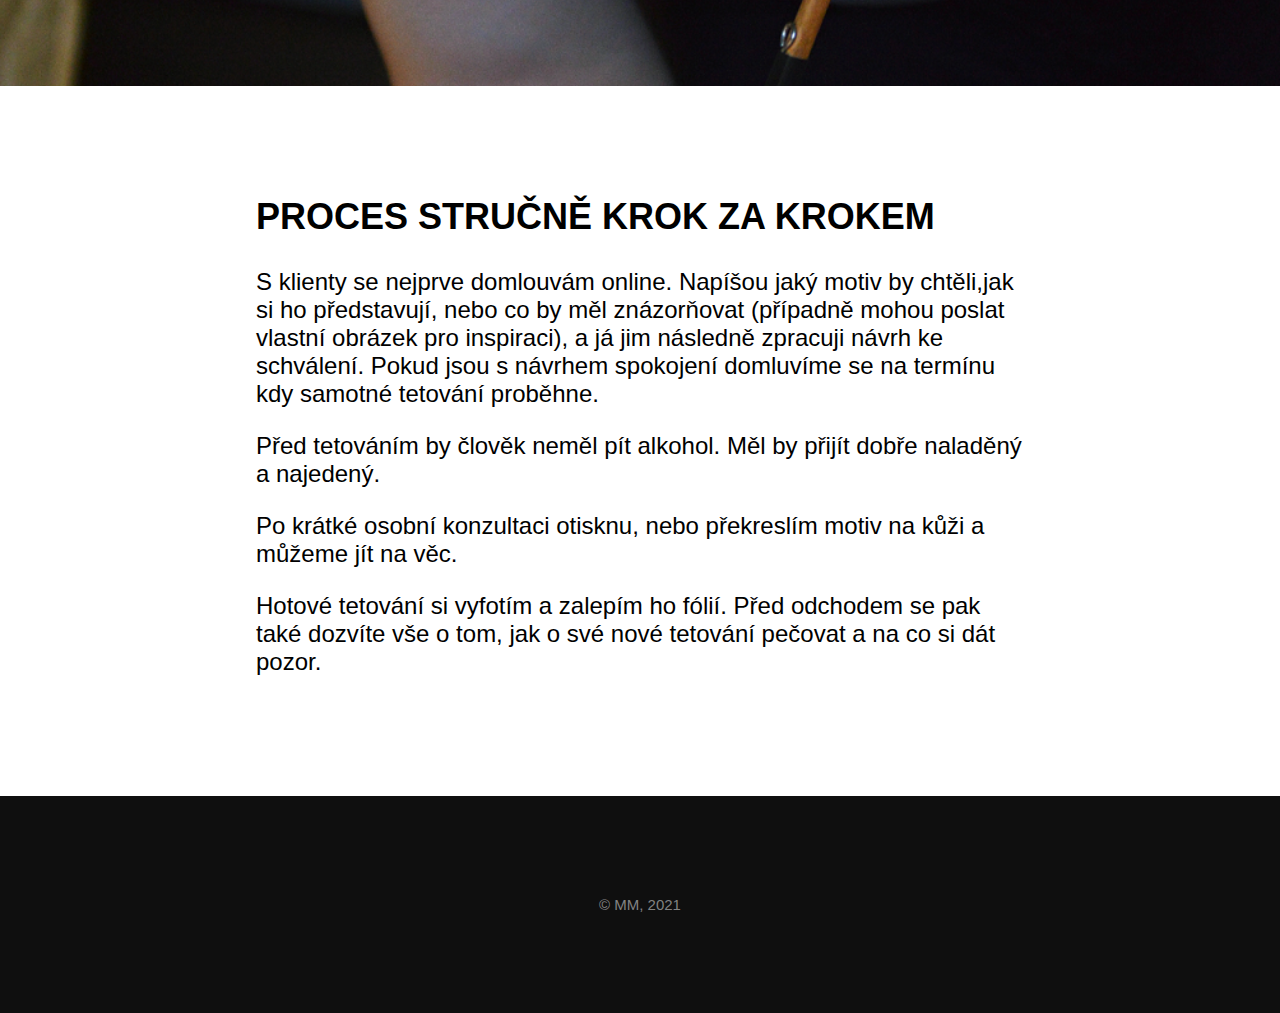
==== commit 06997cef: "deadline update" ====
--- a/index.html
+++ b/index.html
@@ -17,8 +17,8 @@
     <script>
       easy_background(".header",
         {
-          slide: ["images/01.jpg", "images/portrait-cropped.png"],
-          delay: [2000, 2000]
+         slide: ["images/01.jpg", "images/portrait-cropped.png", "images/kristiandetail.jpg"],
+         delay: [2000, 2000, 2000]
         }
       );
     </script>
@@ -95,7 +95,7 @@
       <script>
         easy_background(".info-cont",
           {
-            slide: ["images/01.jpg", "images/portrait-cropped.png", "images/ring.png"],
+            slide: ["images/portrait-cropped.png", "images/tool2.png", "images/01.jpg"],
             delay: [2000, 2000, 2000]
           }
         );
@@ -117,7 +117,7 @@
   </div>
 
   <div class="footer">
-    &copy; MM, 2020
+    &copy; MM, 2021
   </div>
 
 
